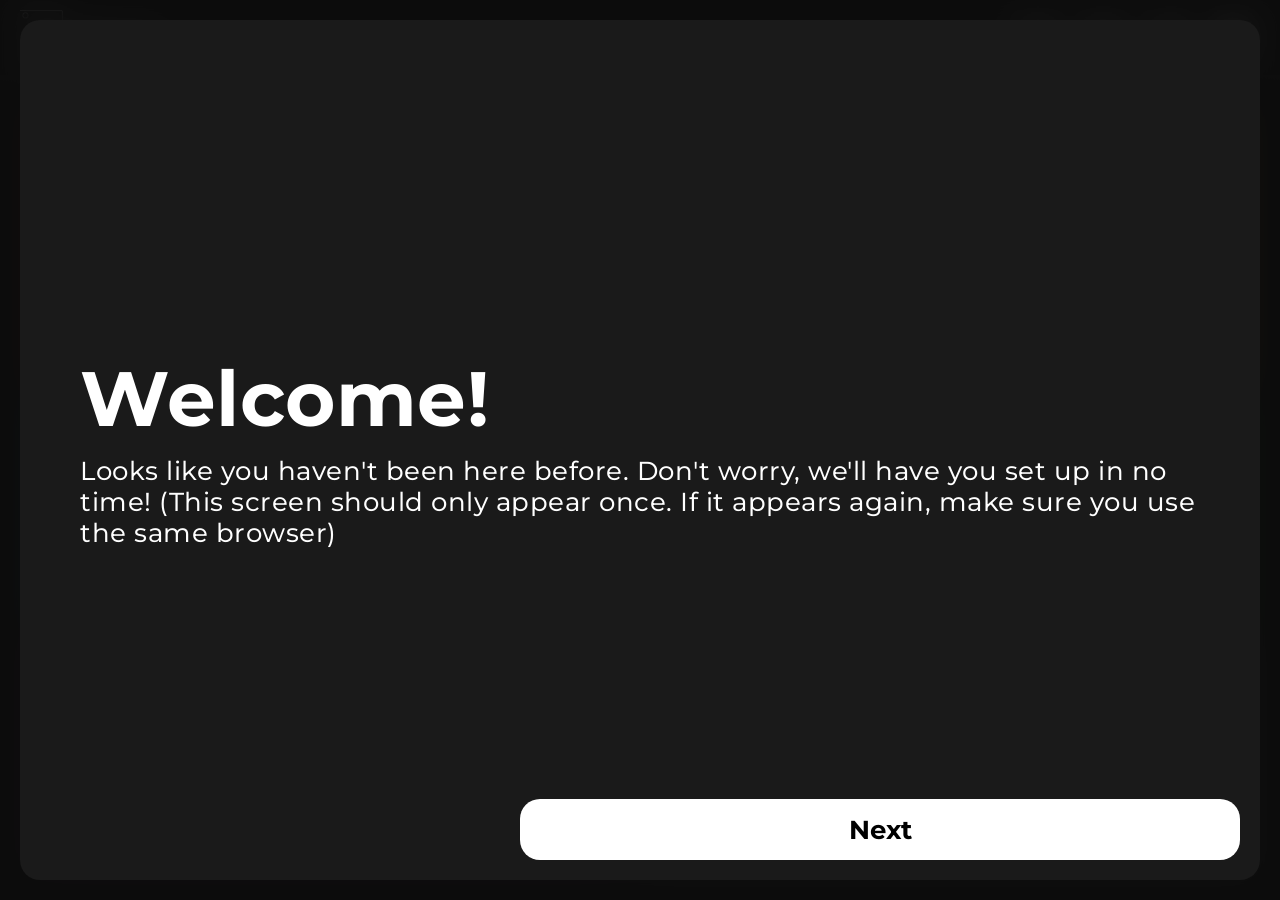
==== index.html @ c94aaa17 "Update index.html" ====
<!DOCTYPE html>
<html lang="en">

<head>
    <link rel="stylesheet" href="style.css">
    <link rel="preconnect" href="https://fonts.googleapis.com">
    <link rel="preconnect" href="https://fonts.gstatic.com" crossorigin>
    <link href="https://fonts.googleapis.com/css2?family=Montserrat:wght@100..900&display=swap" rel="stylesheet">
    <meta charset="UTF-8">
    <meta name="viewport" content="width=device-width, initial-scale=1.0">
    <link href="https://fonts.googleapis.com/css2?family=Material+Symbols+Outlined" rel="stylesheet" />
    <title>Planner</title>
    <style></style>
</head>

<body class="loading">
    <!--Setup and load popups-->
    <div id="loading-screen">
        <img id="load-img" src="logo_white2.png" class="pri_img"></img>
        <div id="script-list" class="popup-item">
            <div id="user-load-info">
                <h1 id="load-title">Welcome Back!</h1>
                <h2 id="load-desc">It's an honor to have you here!</h2>
            </div>
            <div class="script-cont">
                <h1 class="script">Initial checks</h1>
                <div class="status"></div>
            </div>
            <div class="script-cont">
                <h1 class="script">Load local subject data</h1>
                <div class="status"></div>
            </div>
            <div class="script-cont">
                <h1 class="script">Check for saved settings</h1>
                <div class="status"></div>
            </div>
            <div class="script-cont">
                <h1 class="script">Sync user theme</h1>
                <div class="status"></div>
            </div>
        </div>
    </div>
    <div id="setup" class="popup">
        <div class="setup-sect active">
            <h1 class="popup-title">Welcome!</h1>
            <h2 class="popup-desc">Looks like you haven't been here before. Don't worry, we'll have you set up in no
                time! (This screen should only appear once. If it appears again, make sure you use the same browser)
            </h2>
        </div>
        <div class="setup-buttons">
            <button id="prev-button" onclick="setup('back')" style="display:none">Back</button>
            <button id="next-button" onclick="setup('next')">Next</button>
        </div>
        <div class="setup-sect">
            <h1 class="popup-title">Name</h1>
            <h2 class="popup-desc">What should we call you? We'll use this mainly for your account section and
                greetings.</h2>
            <input type="text" id="username-input">
        </div>
        <div class="setup-sect">
            <h1 class="popup-title">Theme</h1>
            <h2 class="popup-desc">After you're done, you can select a theme to customize your experience.</h2>
        </div>
        <div class="setup-sect">
            <h1 class="popup-title">Account Center</h1>
            <h2 class="popup-desc">Your stats have become easier to view. You can see more about this on the
                <b>Accounts</b> page.
            </h2>
        </div>
        <div class="setup-sect">
            <h1 class="popup-title">Be Aware...</h1>
            <h2 class="popup-desc">You may experience bugs, since this release is new and it has been fully rebuilt from
                the ground-up. We apologize if this occurs.</h2>
        </div>
        <div class="setup-sect">
            <h1 class="popup-title">That's It!</h1>
            <h2 class="popup-desc">You've completed the setup successfully. Now, you can enjoy using Planner!</h2>
            <button style="background:var(--c1);color:var(--c2)" onclick="setup('done')">Finish Setup</button>
        </div>
    </div>
    <nav id="nav">
        <div id="logo-cont"><img id="logo" class="pri_img" src="logo_white2.png"><span id="logo-text">Planner</span>
        </div>
        <div id="icon-tray">
            <button class="nav-btn" aria-label="Account" onclick="togglePopup('accounts', 'active'
                )">person</button>
            <button class="nav-btn" aria-label="Update Log" onclick="togglePopup('updates', 'active'
                )">cached</button><button class="nav-btn" aria-label="Themes" onclick="togglePopup('themes-popup', 'active', 1
                )">brush</button>
            <button class="nav-btn" id="menu-btn" aria-label="Settings" onclick="togglePopup('settings', 'active'
                )">Settings</button>
        </div>
    </nav>
    <menu id="settings" class="popup">

        <button class="close-btn" aria-label="Close" onclick="togglePopup('settings', 'active'
                ), document.getElementById('overlay').classList.remove('active')">Close</button>
        <h1 class="popup-title">Settings</h1>
        <h2 class="title-small">Manage your preferences like if you want to check off your subjects or how you want to
            view them.
        </h2>
        <div class="popup-wrapper">
            <div class="settings-cont">
                <h1 class="title-medium">Grid Layout</h1>
                <h2 class="title-small">Change the way that the subject grid appears.</h2>
                <div class="setting">

                    <h1 class="setting-title">List subjects</h1><input class="setting-toggle" type="checkbox"
                        onclick="toggleValues('body', '', 'height:auto');toggleValues('class', 'grid', 'grid-template-columns:repeat(1, 1fr)');">


                </div>
                <h2 class="title-small">Desktop only. Use if you want to show your subjects in a single column.</h2>
                <div class="setting">

                    <h1 class="setting-title">Show checkboxes</h1><input class="setting-toggle" type="checkbox"
                        onclick="toggleValues('class', 'subject-marker', 'display:flex')">


                </div>
                <h2 class="title-small">Check or uncheck your subjects.</h2>
                <div class="setting">

                    <h1 class="setting-title">Tightly packed grid</h1><input class="setting-toggle" type="checkbox"
                        onclick="toggleValues('class', 'grid', 'gap:10px')">

                </div>
                <h2 class="title-small">Reduce the gap between subjects in each grid.</h2>
                <div class="setting">

                    <h1 class="setting-title">Show all grids</h1>
                    <input class="setting-toggle" type="checkbox" onclick="togglePopup('body', 'all-grids')">


                </div>
                <h2 class="title-small">Use if you don't want to wait for the grids to refresh.</h2>
            </div>
            <div class="settings-cont">
                <h1 class="title-medium">Other</h1>
                <h2 class="title-small">These settings do not have a specific category at the moment.</h2>
                <div class="setting">
                    <h1 class="setting-title">Hide Navbar Logo</h1><input class="setting-toggle" type="checkbox"
                        onclick="toggleValues('id', 'icon-tray', 'width:100%');toggleValues('id', 'logo-cont', 'display:none');toggleValues('class', 'nav-btn', 'width:100%');">


                </div>
                <h2 class="title-small">Best on small screens. Makes nav buttons much easier to tap.</h2>
            </div>
            <div class="settings-cont">
                <h1 class="title-medium">Your data</h1>
                <h2 class="title-small">Stored on your device. Refresh to apply.</h2>
                <button onclick="removeStorage('username'); removeStorage('setup')">Delete Username</button>
                <button onclick="removeStorage('points');removeStorage('checkedSubjects')">Delete Points</button>
                <button onclick="removeStorage('checkboxes')">Delete Checkbox Data</button>
                <button onclick="removeStorage('pages')">Delete App Uses</button>
                <button onclick="removeStorage('theme')">Delete Theme</button>
                <button
                    onclick="removeStorage('checkedSubjects');removeStorage('pages');removeStorage('checkboxes');removeStorage('points');removeStorage('theme');removeStorage('username'); removeStorage('setup')">Full
                    Reset</button>

            </div>
    </menu>
    <div class="popup" id="themes-popup">
        <h1 class="popup-title-small">Themes</h1>
        <button class="theme-btn" bg="hsl(0,0%,10%)">Dark Mode</button>
        <button class="theme-btn" bg="hsl(0,0%,45%)">Gray Mode</button>
        <button class="theme-btn" bg="hsl(0,0%,85%)" color="dark">Light Mode</button>
        <button bg="hsl(0,63.9%,15%)" color='yes' class="theme-btn" selected>Ruby
            Red</button>
        <button bg="hsl(33,100%,15%)" color='yes' class="theme-btn" selected>Fiery
            Orange</button>
        <button bg="hsl(235,40.9%,15%)" color='yes' class="theme-btn" selected>Midnight
            Blue</button>
        <button bg="hsl(174,50%,26.2%)" color="yes" class="theme-btn">Teal</button>
        <button bg="hsl(127,92.3%,15%)" color='yes' class="theme-btn" selected>Forest
            Green</button>
        <button bg="hsl(135,90%,30.4%)" color="yes" class="theme-btn">Lime</button>
        <button bg="hsl(282,92.3%,15%)" color='yes' class="theme-btn" selected>Lavender
            Purple</button>
        <button bg="hsl(275, 100%,20.5%)" color="yes" class="theme-btn">Royal
            Purple</button>
        <button bg="hsl(298,100%,30.2%)" color="yes" class="theme-btn">Bubble Gum</button>
        <button bg="hsl(55,96%,26%)" color='yes' class="theme-btn" selected>Lemon
            Yellow</button>
        <button bg="hsl(41,95%,40.3%)" class="theme-btn" color=dark>Desert</button>
        <button bg="hsl(21,100%,10.2%)" color="yes" class="theme-btn">Soda</button>
    </div>
    <div class="popup" id="accounts">
        <h1 class="popup-title">Account</h1>
        <h2 class="title-small">View insights about your data on the current user account.</h2>
        <div class="popup-wrapper">
            <button class="close-btn" aria-label="Close" onclick="togglePopup('accounts', 'active'
                ),  document.getElementById('overlay').classList.remove('active')">Close</button>
            <div class=" popup-item">
                <h2 class="title-medium" id="username">Active User</h2>
                <h3 class="title-small">current user</h3>
            </div>
            <div class="popup-item">
                <h2 class="title-medium" id="points">0</h2>
                <h3 class="title-small">current points</h3>
            </div>
            <div class="popup-item">
                <h2 class="title-medium" id="pages">0</h2>
                <h3 class="title-small">page loads</h3>
            </div>
            <div class="popup-item">
                <h2 class="title-medium" id="checkboxes">0</h2>
                <h3 class="title-small">checkbox clicks</h3>
            </div>
        </div>
        <h3 class="title-small">Go to <b>Settings</b> to find
            options about deleting your data.
        </h3>
        <h3 class="title-small">Your data is stored on your browser, and is not transferrable.
            Planner never stores any data on a server. You can clear your data any time in settings, and use the app
            in Guest mode, which
            does not store data.
        </h3>
    </div>
    <div class="popup" id="updates">
        <h1 class="popup-title">Update Log</h1>
        <h2 class="title-small">Version 1.0 of Planner | Version 4.0 of Today's Homework
        </h2>

        <button class="close-btn" aria-label="Close" onclick="togglePopup('updates', 'active'
                ),  document.getElementById('overlay').classList.remove('active')">Close</button>
        <div class="popup-item">
            <h1 class="title-medium">Better Settings</h1>
            <h2 class="title-small">Newer toggles, more options, and a grid-style layout to minimize scrolling
                on larger screens, while preventing small screens from overflowing.
            </h2>
        </div>
        <div class="popup-item">
            <h1 class="title-medium">Unified popups</h1>
            <h2 class="title-small">Noticed that everything looks similar? We addressed the
                problem of inconsistency in popups to refine
                the experience.
            </h2>
        </div>
        <div class="popup-item">
            <h1 class="title-medium">Code efficiency</h1>
            <h2 class="title-small">Planner takes up substantially less space than its predecessors, allowing for
                the same core
                functions, while making load times shorter.
        </div>
        <div class="popup-item">
            <h1 class="title-medium">More insights</h1>
            <h2 class="title-small">Curious about where you are in terms of usage? Check out the new <b>Account</b>
                section!
            </h2>
        </div>
        <div class="popup-item">
            <h1 class="title-medium">Public Access</h1>
            <h2 class="title-small">Just like in the old days, access this anytime in your browser.
            </h2>
        </div>
        <span class="title-small">We hope you enjoy this update! You can send us your feedback whenever you like in
            <b>Settings</b>!</span>
    </div>
    <div id="grid-cont">
        <div class="grid">
            <div class="subject" style="background-color:rgb(139, 22, 22)">
                <input class="subject-marker" type="checkbox">
                <h1 class="subject-title">Algebra</h1>
                <h2 class="subject-desc" contenteditable=true>Finish 5.2, wait till tomorrow and do 5.3</h2>
            </div>
            <div class="subject" style="background-color:rgb(166, 101, 15)">
                <input class="subject-marker" type="checkbox">
                <h1 class="subject-title">Geometry</h1>
                <h2 class="subject-desc" contenteditable=true>Learn more info!</h2>
            </div>
            <div class="subject" style="background-color:rgb(27, 58, 125)">
                <input class="subject-marker" type="checkbox">
                <h1 class="subject-title">English</h1>
                <h2 class="subject-desc" contenteditable=true>Learn more info!</h2>
            </div>
            <div class="subject" style="background-color:rgb(17, 74, 5)">
                <input class="subject-marker" type="checkbox">
                <h1 class="subject-title">Science</h1>
                <h2 class="subject-desc" contenteditable=true>Learn more info!</h2>
            </div>
            <div class="subject" style="background-color:rgb(82, 15, 79)">
                <input class="subject-marker" type="checkbox">
                <h1 class="subject-title">Ancient History</h1>
                <h2 class="subject-desc" contenteditable=true>Learn more info!</h2>
            </div>
        </div>
        <div class="grid active">
            <div class="subject" style="background-color:rgb(139, 22, 22)">
                <input class="subject-marker" type="checkbox">
                <h1 class="subject-title">Chinese</h1>
                <h2 class="subject-desc" contenteditable=true>Finish 5.2, wait till tomorrow and do 5.3</h2>
            </div>
            <div class="subject" style="background-color:rgb(132, 125, 22)">
                <input class="subject-marker" type="checkbox">
                <h1 class="subject-title">Latin</h1>
                <h2 class="subject-desc" contenteditable=true>Learn more info!</h2>
            </div>
            <div class="subject" style="background-color:rgb(27, 58, 125)">
                <input class="subject-marker" type="checkbox">
                <h1 class="subject-title">Spanish</h1>
                <h2 class="subject-desc" contenteditable=true>Learn more info!</h2>
            </div>
        </div>
    </div>
</body>
<script src='script.js'></script>

</html>
---- style.css ----
:root {
    --b1: hsl(0, 0%, 3%);
    --b2: hsl(0, 0%, 10%);
    --b3: hsla(0, 0%, 5%, 0.85);
    --c1: white;
    --c2: black;
    --n1: 20px;
    --n2: 10px;
    --nav: 75px;
    /*b# means "background color #" ex. b1 = background color 1, c# = color#*/
}

html,
body {
    font-size: 17px;
    letter-spacing: 0.5px;
    scrollbar-color: var(--c1) transparent;
    color: var(--c1);
    scrollbar-width: none;
    overscroll-behavior: none;

}

body {
    background-color: var(--b1);
    width: 100%;
    height: calc(100vh - var(--nav));
    margin-top: var(--nav);
    padding: var(--n1);
    display: flex;
    flex-direction: column;
    font-family: "Montserrat", Arial, Helvetica, sans-serif;
    font-weight: 450;

}

body.loading {
    overflow: hidden;
    /*When loading screen is shown, overflow hidden*/
}

* {
    margin: 0;
    padding: 0;
    box-sizing: border-box;
}


h1,
h2,
h3,
h4,
h5,
h6 {
    font-size: unset;
    font-weight: unset;
}

button {
    font-family: inherit;
    border: none;
    color: inherit;
    transition: 0.3s;
    position: relative;
    cursor: pointer;
    background-color: var(--b2);
    font-weight: bold;
    font-size: 1.2em;
    border-radius: var(--n1);
    padding: calc(var(--n1) * 0.75);
    padding-inline: var(--n2);

}

input {
    padding: 10px;
    background: var(--b1);
    border-radius: var(--n2);
    color: var(--c1);
    border: none;
    font-size: 1em;
    font-family: inherit;
}
input:focus-visible {
    outline-color:var(--c1);
}
button:hover {
    filter: brightness(1.3);
}

button:hover:after {
    position: absolute;
    bottom: 0;
    left: 0;
    width: 100%;
}

/*First-time setup*/
#setup {
    width: 100%;
    height: 100%;
    border-radius: 0px;
    top: 0;
    left: 0;
    backdrop-filter: blur(15px);
}

.setup-sect {
    background: var(--b2);
    padding: calc(var(--n1) * 3);
    height: 100%;
    border-radius: var(--n1);
    display: none;
    justify-content: center;
    flex-direction: column;
    gap: 10px;
    font-size: 1.5em;
    scale: 0.95;
    opacity: 0;
    transition: 0.3s allow-discrete;
    pointer-events:auto;
}

.setup-sect.active {
    display: flex;
    scale: 1;
    opacity: 1;
    transition: 0.3s allow-discrete;
}

@starting-style {
    .setup-sect.active {
        scale: 0.95;
        opacity: 0;
    }
}

.setup-buttons {
    position: absolute;
    bottom:0;
    right:0;
    width:100%;
    max-width:800px;
    padding:40px;
    padding-top:0;
    z-index: 15;
    display: flex;
    gap: 10px;
}

.setup-buttons button {
       z-index: 15;
    font-size: 1.5em;
    background: var(--b1);
    padding: 15px;
    color: var(--c1);
        pointer-events:auto;
        width:100%;
    
}

#next-button {
    background: var(--c1);
    color: var(--c2);
}

/*Loading screen*/
#loading-screen {
    position: fixed;
    top: 0;
    left: 0;
    z-index: 10;
    background: var(--b1);
    width: 100%;
    height: 100%;
    display: flex;
    gap: calc(var(--n1) * 3);
    padding: calc(var(--n1) * 3);
    align-items: center;
    justify-content: center;
    transition: 0.3s allow-discrete;

}

#loading-screen.hidden {
    opacity: 0;
    display: none;
}

#user-load-info {
    width: 100%;
    padding: var(--n1);
    background: var(--b1);
    border-radius: var(--n1);
    flex-direction: column;
    gap: 5px;
    text-align: center;
    font-size: 2.5em;
}

#load-title {
    font-size: 1em;
    font-weight: bold;
}

#load-desc {
    font-size: 0.5em;
}

#user-load-info,
.script-cont {
    width: 100%;
    background: var(--b1);
    padding: var(--n2);
    border-radius: var(--n1);
    display: flex;
}

.script-cont {
    display: flex;
    justify-content: space-between;
    align-items: center;
}

.script {
    background: var(--b2);
    padding: var(--n2);
    border-radius: var(--n2);
}

.status {
    animation: rotate 1s infinite linear;
    border-radius: 50%;
    aspect-ratio: 1/1;
    width: 40px;
    overflow: hidden;
    border: 3px solid;
    border-image-repeat: stretch;
    border-right-color: transparent;
    position: relative;
}

.status.complete {
    border: none;
    background: rgb(9, 156, 9);
    animation: none;
}

#load-img {
    height: 400px;
}

/*Universal styling for popups*/
.popup {
    display: none;
    flex-direction: column;
    gap: var(--n1);
    overflow-y: auto;
    padding: var(--n1);
    position: fixed;
    transition: 0.3s allow-discrete;
    opacity: 0;
    left: unset;
    top: 0;
    scale: 0.97;
    top: var(--n1);
    right: var(--n1);
    z-index: 5;
    background: var(--b3);
    width: calc(100vw - var(--n1) * 2);
    height: calc(100vh - var(--n1) * 2);
    backdrop-filter: blur(10px) saturate(3);
    box-shadow: 0px 0px 10px 5px var(--b2);
    filter: blur(var(--n2));
    overflow-y: auto;
    border-radius: var(--n1);
    user-select: none;
    overflow-x:hidden;
}

.popup-wrapper {
    display: grid;
    grid-template-columns: repeat(auto-fit, minmax(400px, 1fr));
    gap: var(--n1);
}

.popup-title {
    font-size: 3em;
    font-weight: bold;
    text-align: left;
}

.popup.active {
    display: flex;
    opacity: 1;
    scale: 1;
    filter: none;
}

@starting-style {

    .popup,
    .popup.active {
        opacity: 0;
        scale: 0.97;
        display: flex;
        filter: blur(var(--n2));
    }

}

.popup-item {
    display: flex;
    justify-content: safe center;
    align-items: safe center;
    background: var(--b2);
    padding: var(--n1);
    border-radius: 20px;
    font-size: 1.2em;
    flex-direction: column;
    gap: var(--n2);
    width: 100%;
    text-align: center;
    height: auto;
}

#loading-screen .popup-item {
    max-width: 700px;
    width: 100%;
}

/*Navigation*/
#nav {
    position: fixed;
    top: 0;
    left: 0;
    background-color: var(--b3);
    backdrop-filter: blur(50px);
    box-shadow: 0px 0px 8px 5px var(--b2);
    height: var(--nav);
    width: 100%;
    padding: var(--n2);
    padding-inline: var(--n1);
    display: flex;
    justify-content: space-between;
    user-select: none;
    align-items: center;
    z-index: 3;
}

#logo {
    height: 100%;
}

#logo-cont {
    height: 100%;
    align-items: center;
    justify-content: center;
    overflow: hidden;
    display: flex;
    gap: var(--n2);
    font-size: 20px;

}

#icon-tray {
    display: flex;
    gap: var(--n2);
    height: 100%;
    align-items: center;
    justify-content: center;
}

.nav-btn,
.close-btn {
    background-color: var(--b2);
    height: 100%;
    aspect-ratio: 1/1;
    border-radius: var(--n2);
    font-family: 'Material Symbols Outlined';
    font-size: 1.75rem;
    overflow: hidden;
    display: flex;
    align-items: center;
    justify-content: center;
    font-weight:normal;

}

.close-btn {
    position: fixed;
    top: 20px;
    right: 20px;
    width: 65px;
    height: 65px;
    font-size: 40px;
}

/*Themes*/
#themes-popup {
    width: calc(100% - 40px);
    max-width: 400px;
    height: 40vh;
    border-radius: var(--n1);
    margin-inline: 20px;
    top: calc(var(--nav) + var(--n1));
    right: 0;
    left: unset;
    background: var(--b1);
    transform: none;
    gap: var(--n2);
    z-index: 3;
}

.title-small {
    font-size: 1.2em;
}

.popup-title-small {
    font-size: 1.5em;
    font-weight: bold;
}

.title-medium {
    font-size: 2em;
    font-weight: bold;
}

.theme-btn {
    font-size: 1.2em;
    font-weight: bold;
    padding: calc(var(--n1) * 0.6);
}

/*Settings (embedded in <nav>)*/
#settings {
    max-width: 800px;
}

.settings-cont button {
    width: 100%;
    background: var(--b1);
}

.settings-cont {
    background: var(--b2);
    display: flex;
    flex-direction: column;
    gap: var(--n2);
    padding: var(--n1);
    border-radius: 20px;
    height: fit-content;
}

.setting {
    display: flex;
    justify-content: space-between;
    gap: var(--n2);
    width: 100%;
    font-size: 1.2em;
    background: var(--b1);
    padding: 15px;
    border-radius: var(--n1);
    align-items: center;
}

.setting-toggle {
    transition: 0.3s;
    border-radius: var(--n2);
    position: relative;
    overflow: hidden;
    cursor: pointer;
}

.setting-toggle:hover,
.setting-toggle:focus-visible {
    scale: 1.1;
}

.setting-toggle::before,
.setting-toggle::after {
    content: '';
    transition: 0.2s;
}

.setting-toggle[type=checkbox] {
    appearance: none;
    background: var(--b2);
    width: 80px;
    height: 30px;

}

.setting-toggle[type=checkbox]::after {
    height: 100%;
    position: absolute;
    top: 0;
    left: 0;
    font-family: 'Material Symbols Outlined';
    display: flex;
    align-items: center;
    justify-content: center;
}

.setting-toggle::after {
    width: 50%;
    background: var(--c1);
    content: '';
}

.setting-toggle[type=checkbox]:checked:after {
    transform: translateX(100%);
    content: 'check';
    background: rgb(49, 205, 49);
    font-size: 25px;
    font-weight: bold;
}

/*Layout of the homework*/
#grid-cont {
    min-height: 100%;
    padding: var(--n1);
    background-color: var(--b2);
    border-radius: var(--n1);
    display: flex;
    gap: 20px;
    flex-direction: column;
}

.grid {
    display: grid;
    grid-template-columns: repeat(2, 1fr);
    gap: 20px;
    min-height: calc(100vh - var(--n1) * 8);
    transition: 0.3s allow-discrete;
    opacity: 1;
    filter: none;
    scale: 1;
}

.grid.inactive {
    display: none;
    opacity: 0;
    filter: blur(16px);
    scale: 0.97;
}

@starting-style {

    .grid.active,
    .grid {
        opacity: 0;
        filter: blur(16px);
        scale: 0.97;
    }
}

/*Subjects*/
.subject {
    background-color: var(--b1);
    height: 100%;
    width: 100%;
    flex-direction: column;
    overflow-x: hidden;
    border-radius: var(--n1);
    padding: var(--n1);
    position: relative;
    color: white;
    box-shadow: 0px 0px 30px var(--n2) var(--b3);
    z-index: 1;

}

.subject::before,
.subject::after {
    transition: 0.3s allow-discrete;
    display: none;
    width: 100%;
    content: '';
    position: absolute;
    top: 0;
    left: 0;
    opacity: 0;

}

.subject::after {
    height: 100%;
    background: var(--b3);
    content: '';

    top: 0;
    left: 0;
    z-index: 1;
    backdrop-filter: blur(var(--n2));
    pointer-events: auto;
}

.subject::before {
    width: 0%;
    height: 5px;
    background: white;
    top: 50%;
    left: 0;
    transform: translate(0, -50%);
    z-index: 2;
}

.subject:has(.subject-marker:checked) {
    overflow: hidden;
}

.subject:has(.subject-marker:checked):after,
.subject:has(.subject-marker:checked):before {
    opacity: 1;
    display: flex;
    width: 100%;
}

@starting-style {

    .subject::before,
    .subject::after {
        opacity: 0;
        width: 0;

    }

    .subject:has(.subject-marker:checked):after,
    .subject:has(.subject-marker:checked):before {

        opacity: 0;
    }

    .subject:has(.subject-marker:checked):before {
        width: 0;
    }

}

.subject-title {
    font-size: 2.5rem;
    font-weight: bold;
    height: fit-content;
    margin-bottom: 5px;
    width: calc(100% - 60px);
    word-wrap: break-word;
}

.subject-desc {
    font-size: 2.5rem;
    word-wrap: break-word;
    max-width: 100%;
    transition: 0.3s;

}

.subject-desc:hover,
.subject-desc:focus-visible {
    background: rgba(0, 0, 0, 0.5);
    outline: none;
    padding: var(--n2);
    border-radius: var(--n2);
}

.subject-desc:focus {
    background: rgba(0, 0, 0, 0.9);

}

.subject-marker {
    position: absolute;
    top: 20px;
    right: 20px;
    border-radius: var(--n2);
    width: 50px;
    height: 50px;
    appearance: none;
    transition: 0.3s;
    cursor: pointer;
    background-color: var(--b1);
    color: var(--c1);
    display: none;
    align-items: center;
    justify-content: center;
    overflow: hidden;
    z-index: 3;
    user-select: none;

}

.subject-marker::after {
    content: 'check';
    font-family: 'Material Symbols outlined';
    color: inherit;
    font-size: 3em;
}

/*Media*/
@media only screen and (max-width:1000px) {
    .grid {
        grid-template-columns: repeat(1, 1fr);
    }

    body {
        min-height: calc(100vh - var(--nav));
        height: auto;
        font-size:14px;
    }

    #loading-screen {
        flex-direction: column;
        padding: var(--n1);
        gap: var(--n1);
    }
    .setup-sect {
        padding:var(--n2);
    }
    #load-img {
        height: 250px;
    }

    #logo-text {
        display: none;
    }
}

/*Animation keyframes*/
@keyframes rotate {
    from {
        rotate: 0deg;
    }

    to {
        rotate: 360deg;
    }
}
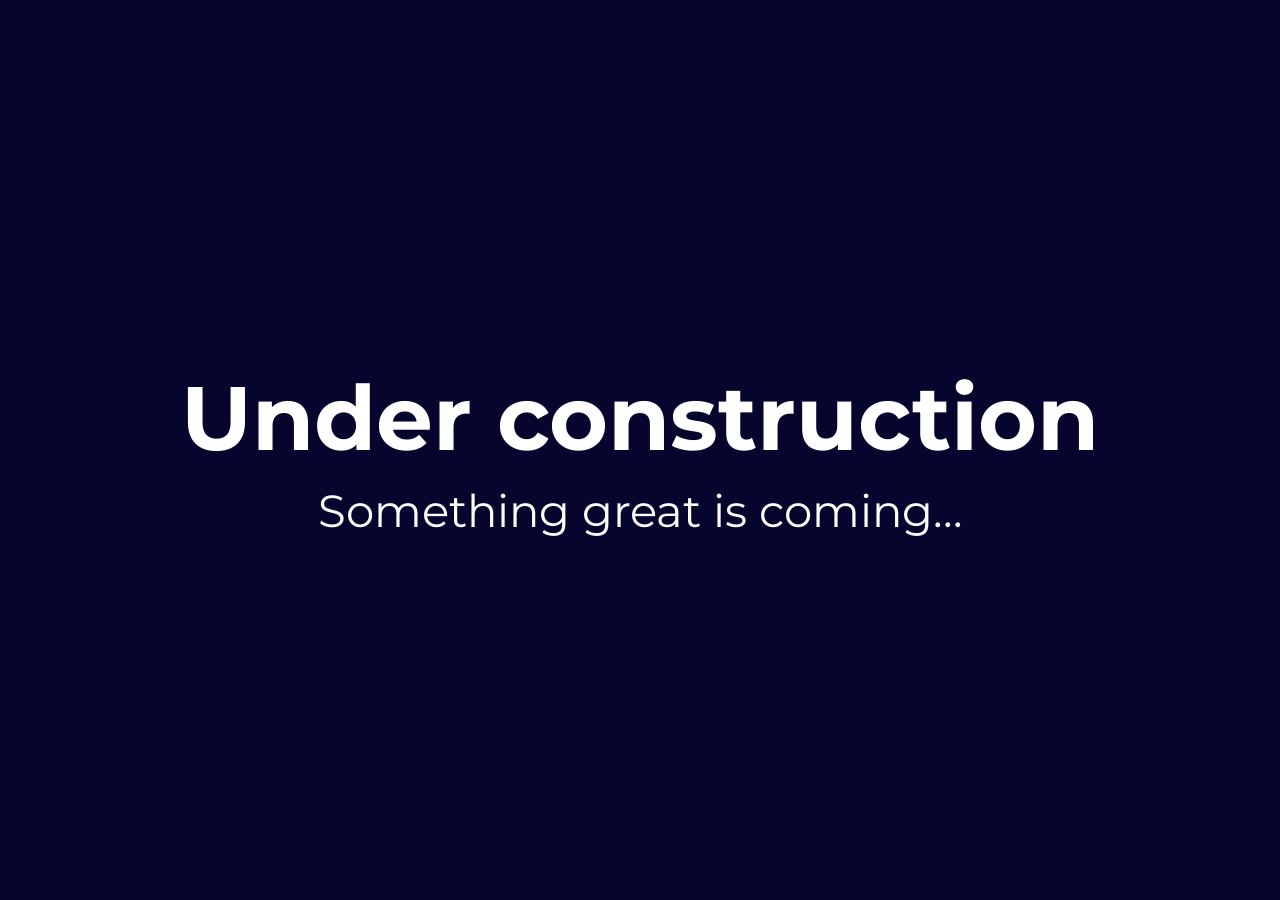
==== commit 66cffd23: "Rename index_.html to index.html" ====
--- a/index.html
+++ b/index.html
@@ -1,309 +1,62 @@
-<!DOCTYPE html>
-<html lang="en">
-
-<head>
-    <link rel="stylesheet" href="style.css">
-    <link rel="preconnect" href="https://fonts.googleapis.com">
-    <link rel="preconnect" href="https://fonts.gstatic.com" crossorigin>
-    <link href="https://fonts.googleapis.com/css2?family=Montserrat:wght@100..900&display=swap" rel="stylesheet">
-    <meta charset="UTF-8">
-    <meta name="viewport" content="width=device-width, initial-scale=1.0">
-    <link href="https://fonts.googleapis.com/css2?family=Material+Symbols+Outlined" rel="stylesheet" />
-    <title>Planner</title>
-    <style></style>
-</head>
-
-<body class="loading">
-    <!--Setup and load popups-->
-    <div id="loading-screen">
-        <img id="load-img" src="logo_white2.png" class="pri_img"></img>
-        <div id="script-list" class="popup-item">
-            <div id="user-load-info">
-                <h1 id="load-title">Welcome Back!</h1>
-                <h2 id="load-desc">It's an honor to have you here!</h2>
-            </div>
-            <div class="script-cont">
-                <h1 class="script">Initial checks</h1>
-                <div class="status"></div>
-            </div>
-            <div class="script-cont">
-                <h1 class="script">Load local subject data</h1>
-                <div class="status"></div>
-            </div>
-            <div class="script-cont">
-                <h1 class="script">Check for saved settings</h1>
-                <div class="status"></div>
-            </div>
-            <div class="script-cont">
-                <h1 class="script">Sync user theme</h1>
-                <div class="status"></div>
-            </div>
-        </div>
-    </div>
-    <div id="setup" class="popup">
-        <div class="setup-sect active">
-            <h1 class="popup-title">Welcome!</h1>
-            <h2 class="popup-desc">Looks like you haven't been here before. Don't worry, we'll have you set up in no
-                time! (This screen should only appear once. If it appears again, make sure you use the same browser)
-            </h2>
-        </div>
-        <div class="setup-buttons">
-            <button id="prev-button" onclick="setup('back')" style="display:none">Back</button>
-            <button id="next-button" onclick="setup('next')">Next</button>
-        </div>
-        <div class="setup-sect">
-            <h1 class="popup-title">Name</h1>
-            <h2 class="popup-desc">What should we call you? We'll use this mainly for your account section and
-                greetings.</h2>
-            <input type="text" id="username-input">
-        </div>
-        <div class="setup-sect">
-            <h1 class="popup-title">Theme</h1>
-            <h2 class="popup-desc">After you're done, you can select a theme to customize your experience.</h2>
-        </div>
-        <div class="setup-sect">
-            <h1 class="popup-title">Account Center</h1>
-            <h2 class="popup-desc">Your stats have become easier to view. You can see more about this on the
-                <b>Accounts</b> page.
-            </h2>
-        </div>
-        <div class="setup-sect">
-            <h1 class="popup-title">Be Aware...</h1>
-            <h2 class="popup-desc">You may experience bugs, since this release is new and it has been fully rebuilt from
-                the ground-up. We apologize if this occurs.</h2>
-        </div>
-        <div class="setup-sect">
-            <h1 class="popup-title">That's It!</h1>
-            <h2 class="popup-desc">You've completed the setup successfully. Now, you can enjoy using Planner!</h2>
-            <button style="background:var(--c1);color:var(--c2)" onclick="setup('done')">Finish Setup</button>
-        </div>
-    </div>
-    <nav id="nav">
-        <div id="logo-cont"><img id="logo" class="pri_img" src="logo_white2.png"><span id="logo-text">Planner</span>
-        </div>
-        <div id="icon-tray">
-            <button class="nav-btn" aria-label="Account" onclick="togglePopup('accounts', 'active'
-                )">person</button>
-            <button class="nav-btn" aria-label="Update Log" onclick="togglePopup('updates', 'active'
-                )">cached</button><button class="nav-btn" aria-label="Themes" onclick="togglePopup('themes-popup', 'active', 1
-                )">brush</button>
-            <button class="nav-btn" id="menu-btn" aria-label="Settings" onclick="togglePopup('settings', 'active'
-                )">Settings</button>
-        </div>
-    </nav>
-    <menu id="settings" class="popup">
-
-        <button class="close-btn" aria-label="Close" onclick="togglePopup('settings', 'active'
-                ), document.getElementById('overlay').classList.remove('active')">Close</button>
-        <h1 class="popup-title">Settings</h1>
-        <h2 class="title-small">Manage your preferences like if you want to check off your subjects or how you want to
-            view them.
-        </h2>
-        <div class="popup-wrapper">
-            <div class="settings-cont">
-                <h1 class="title-medium">Grid Layout</h1>
-                <h2 class="title-small">Change the way that the subject grid appears.</h2>
-                <div class="setting">
-
-                    <h1 class="setting-title">List subjects</h1><input class="setting-toggle" type="checkbox"
-                        onclick="toggleValues('body', '', 'height:auto');toggleValues('class', 'grid', 'grid-template-columns:repeat(1, 1fr)');">
-
-
-                </div>
-                <h2 class="title-small">Desktop only. Use if you want to show your subjects in a single column.</h2>
-                <div class="setting">
-
-                    <h1 class="setting-title">Show checkboxes</h1><input class="setting-toggle" type="checkbox"
-                        onclick="toggleValues('class', 'subject-marker', 'display:flex')">
-
-
-                </div>
-                <h2 class="title-small">Check or uncheck your subjects.</h2>
-                <div class="setting">
-
-                    <h1 class="setting-title">Tightly packed grid</h1><input class="setting-toggle" type="checkbox"
-                        onclick="toggleValues('class', 'grid', 'gap:10px')">
-
-                </div>
-                <h2 class="title-small">Reduce the gap between subjects in each grid.</h2>
-                <div class="setting">
-
-                    <h1 class="setting-title">Show all grids</h1>
-                    <input class="setting-toggle" type="checkbox" onclick="togglePopup('body', 'all-grids')">
-
-
-                </div>
-                <h2 class="title-small">Use if you don't want to wait for the grids to refresh.</h2>
-            </div>
-            <div class="settings-cont">
-                <h1 class="title-medium">Other</h1>
-                <h2 class="title-small">These settings do not have a specific category at the moment.</h2>
-                <div class="setting">
-                    <h1 class="setting-title">Hide Navbar Logo</h1><input class="setting-toggle" type="checkbox"
-                        onclick="toggleValues('id', 'icon-tray', 'width:100%');toggleValues('id', 'logo-cont', 'display:none');toggleValues('class', 'nav-btn', 'width:100%');">
-
-
-                </div>
-                <h2 class="title-small">Best on small screens. Makes nav buttons much easier to tap.</h2>
-            </div>
-            <div class="settings-cont">
-                <h1 class="title-medium">Your data</h1>
-                <h2 class="title-small">Stored on your device. Refresh to apply.</h2>
-                <button onclick="removeStorage('username'); removeStorage('setup')">Delete Username</button>
-                <button onclick="removeStorage('points');removeStorage('checkedSubjects')">Delete Points</button>
-                <button onclick="removeStorage('checkboxes')">Delete Checkbox Data</button>
-                <button onclick="removeStorage('pages')">Delete App Uses</button>
-                <button onclick="removeStorage('theme')">Delete Theme</button>
-                <button
-                    onclick="removeStorage('checkedSubjects');removeStorage('pages');removeStorage('checkboxes');removeStorage('points');removeStorage('theme');removeStorage('username'); removeStorage('setup')">Full
-                    Reset</button>
-
-            </div>
-    </menu>
-    <div class="popup" id="themes-popup">
-        <h1 class="popup-title-small">Themes</h1>
-        <button class="theme-btn" bg="hsl(0,0%,10%)">Dark Mode</button>
-        <button class="theme-btn" bg="hsl(0,0%,45%)">Gray Mode</button>
-        <button class="theme-btn" bg="hsl(0,0%,85%)" color="dark">Light Mode</button>
-        <button bg="hsl(0,63.9%,15%)" color='yes' class="theme-btn" selected>Ruby
-            Red</button>
-        <button bg="hsl(33,100%,15%)" color='yes' class="theme-btn" selected>Fiery
-            Orange</button>
-        <button bg="hsl(235,40.9%,15%)" color='yes' class="theme-btn" selected>Midnight
-            Blue</button>
-        <button bg="hsl(174,50%,26.2%)" color="yes" class="theme-btn">Teal</button>
-        <button bg="hsl(127,92.3%,15%)" color='yes' class="theme-btn" selected>Forest
-            Green</button>
-        <button bg="hsl(135,90%,30.4%)" color="yes" class="theme-btn">Lime</button>
-        <button bg="hsl(282,92.3%,15%)" color='yes' class="theme-btn" selected>Lavender
-            Purple</button>
-        <button bg="hsl(275, 100%,20.5%)" color="yes" class="theme-btn">Royal
-            Purple</button>
-        <button bg="hsl(298,100%,30.2%)" color="yes" class="theme-btn">Bubble Gum</button>
-        <button bg="hsl(55,96%,26%)" color='yes' class="theme-btn" selected>Lemon
-            Yellow</button>
-        <button bg="hsl(41,95%,40.3%)" class="theme-btn" color=dark>Desert</button>
-        <button bg="hsl(21,100%,10.2%)" color="yes" class="theme-btn">Soda</button>
-    </div>
-    <div class="popup" id="accounts">
-        <h1 class="popup-title">Account</h1>
-        <h2 class="title-small">View insights about your data on the current user account.</h2>
-        <div class="popup-wrapper">
-            <button class="close-btn" aria-label="Close" onclick="togglePopup('accounts', 'active'
-                ),  document.getElementById('overlay').classList.remove('active')">Close</button>
-            <div class=" popup-item">
-                <h2 class="title-medium" id="username">Active User</h2>
-                <h3 class="title-small">current user</h3>
-            </div>
-            <div class="popup-item">
-                <h2 class="title-medium" id="points">0</h2>
-                <h3 class="title-small">current points</h3>
-            </div>
-            <div class="popup-item">
-                <h2 class="title-medium" id="pages">0</h2>
-                <h3 class="title-small">page loads</h3>
-            </div>
-            <div class="popup-item">
-                <h2 class="title-medium" id="checkboxes">0</h2>
-                <h3 class="title-small">checkbox clicks</h3>
-            </div>
-        </div>
-        <h3 class="title-small">Go to <b>Settings</b> to find
-            options about deleting your data.
-        </h3>
-        <h3 class="title-small">Your data is stored on your browser, and is not transferrable.
-            Planner never stores any data on a server. You can clear your data any time in settings, and use the app
-            in Guest mode, which
-            does not store data.
-        </h3>
-    </div>
-    <div class="popup" id="updates">
-        <h1 class="popup-title">Update Log</h1>
-        <h2 class="title-small">Version 1.0 of Planner | Version 4.0 of Today's Homework
-        </h2>
-
-        <button class="close-btn" aria-label="Close" onclick="togglePopup('updates', 'active'
-                ),  document.getElementById('overlay').classList.remove('active')">Close</button>
-        <div class="popup-item">
-            <h1 class="title-medium">Better Settings</h1>
-            <h2 class="title-small">Newer toggles, more options, and a grid-style layout to minimize scrolling
-                on larger screens, while preventing small screens from overflowing.
-            </h2>
-        </div>
-        <div class="popup-item">
-            <h1 class="title-medium">Unified popups</h1>
-            <h2 class="title-small">Noticed that everything looks similar? We addressed the
-                problem of inconsistency in popups to refine
-                the experience.
-            </h2>
-        </div>
-        <div class="popup-item">
-            <h1 class="title-medium">Code efficiency</h1>
-            <h2 class="title-small">Planner takes up substantially less space than its predecessors, allowing for
-                the same core
-                functions, while making load times shorter.
-        </div>
-        <div class="popup-item">
-            <h1 class="title-medium">More insights</h1>
-            <h2 class="title-small">Curious about where you are in terms of usage? Check out the new <b>Account</b>
-                section!
-            </h2>
-        </div>
-        <div class="popup-item">
-            <h1 class="title-medium">Public Access</h1>
-            <h2 class="title-small">Just like in the old days, access this anytime in your browser.
-            </h2>
-        </div>
-        <span class="title-small">We hope you enjoy this update! You can send us your feedback whenever you like in
-            <b>Settings</b>!</span>
-    </div>
-    <div id="grid-cont">
-        <div class="grid">
-            <div class="subject" style="background-color:rgb(139, 22, 22)">
-                <input class="subject-marker" type="checkbox">
-                <h1 class="subject-title">Algebra</h1>
-                <h2 class="subject-desc" contenteditable=true>Finish 5.2, wait till tomorrow and do 5.3</h2>
-            </div>
-            <div class="subject" style="background-color:rgb(166, 101, 15)">
-                <input class="subject-marker" type="checkbox">
-                <h1 class="subject-title">Geometry</h1>
-                <h2 class="subject-desc" contenteditable=true>Learn more info!</h2>
-            </div>
-            <div class="subject" style="background-color:rgb(27, 58, 125)">
-                <input class="subject-marker" type="checkbox">
-                <h1 class="subject-title">English</h1>
-                <h2 class="subject-desc" contenteditable=true>Learn more info!</h2>
-            </div>
-            <div class="subject" style="background-color:rgb(17, 74, 5)">
-                <input class="subject-marker" type="checkbox">
-                <h1 class="subject-title">Science</h1>
-                <h2 class="subject-desc" contenteditable=true>Learn more info!</h2>
-            </div>
-            <div class="subject" style="background-color:rgb(82, 15, 79)">
-                <input class="subject-marker" type="checkbox">
-                <h1 class="subject-title">Ancient History</h1>
-                <h2 class="subject-desc" contenteditable=true>Learn more info!</h2>
-            </div>
-        </div>
-        <div class="grid active">
-            <div class="subject" style="background-color:rgb(139, 22, 22)">
-                <input class="subject-marker" type="checkbox">
-                <h1 class="subject-title">Chinese</h1>
-                <h2 class="subject-desc" contenteditable=true>Finish 5.2, wait till tomorrow and do 5.3</h2>
-            </div>
-            <div class="subject" style="background-color:rgb(132, 125, 22)">
-                <input class="subject-marker" type="checkbox">
-                <h1 class="subject-title">Latin</h1>
-                <h2 class="subject-desc" contenteditable=true>Learn more info!</h2>
-            </div>
-            <div class="subject" style="background-color:rgb(27, 58, 125)">
-                <input class="subject-marker" type="checkbox">
-                <h1 class="subject-title">Spanish</h1>
-                <h2 class="subject-desc" contenteditable=true>Learn more info!</h2>
-            </div>
-        </div>
-    </div>
-</body>
-<script src='script.js'></script>
-
-</html>
+<!DOCTYPE html>
+<html lang="en">
+
+<head>
+    <meta charset="UTF-8">
+    <title>Document</title>
+    <link rel="preconnect" href="https://fonts.googleapis.com">
+    <link rel="preconnect" href="https://fonts.gstatic.com" crossorigin>
+    <link href="https://fonts.googleapis.com/css2?family=Montserrat:wght@100..900&display=swap" rel="stylesheet">
+    <meta charset="UTF-8">
+    <meta name="viewport" content="width=device-width, initial-scale=1.0">
+    <link href="https://fonts.googleapis.com/css2?family=Material+Symbols+Outlined" rel="stylesheet" />
+</head>
+<style>
+    html,
+    body {
+        background: hsl(241, 81%, 10%);
+        color: white;
+        display: flex;
+        font-family: 'Montserrat';
+        align-items: center;
+        justify-content: center;
+        height: 100vh;
+        text-wrap: wrap;
+        word-wrap: break-word;
+        flex-wrap:wrap;
+        width: 100vw;
+        flex-direction: column;
+        font-size: 30px;
+        gap: 10px;
+        text-align: center;
+    }
+
+    * {
+        margin: 0;
+        padding: 0;
+        box-sizing: border-box;
+    }
+
+    h1 {
+        font-size: 3em;
+    }
+
+    h2 {
+        font-weight: normal;
+    }
+
+    @media screen and (max-width:600px) {
+
+        html,
+        body {
+            font-size: 15px;
+        }
+    }
+</style>
+
+<body>
+    <h1>Under construction</h1>
+    <h2>Something great is coming...</h2>
+</body>
+
+</html>
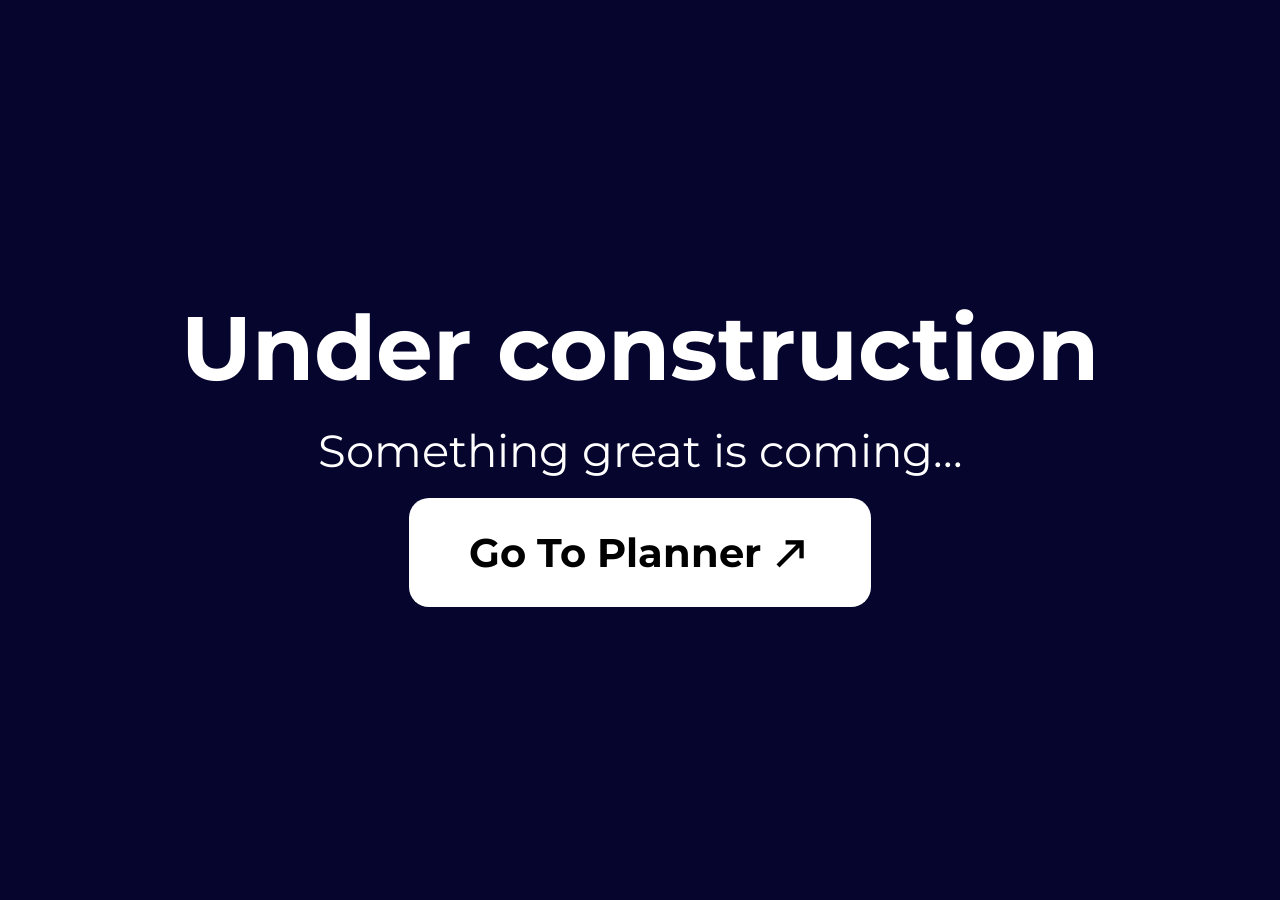
==== commit e630787c: "Update index.html" ====
--- a/index.html
+++ b/index.html
@@ -23,11 +23,11 @@
         height: 100vh;
         text-wrap: wrap;
         word-wrap: break-word;
-        flex-wrap:wrap;
+        flex-wrap: wrap;
         width: 100vw;
         flex-direction: column;
         font-size: 30px;
-        gap: 10px;
+        gap: 20px;
         text-align: center;
     }
 
@@ -44,7 +44,23 @@
     h2 {
         font-weight: normal;
     }
-
+a {
+    padding:30px;
+    padding-inline:60px;
+    background:hsl(0, 0%, 100%);
+    font-size:40px;
+    color:black;
+    border-radius:20px;
+    font-weight:bold;
+    display:flex;
+    gap:10px;
+    align-items: center;
+    justify-content: center;
+}
+a::after {
+    content:'north_east';
+    font-family: 'Material Symbols Outlined';
+}
     @media screen and (max-width:600px) {
 
         html,
@@ -57,6 +73,7 @@
 <body>
     <h1>Under construction</h1>
     <h2>Something great is coming...</h2>
+    <a>Go To Planner</a>
 </body>
 
 </html>
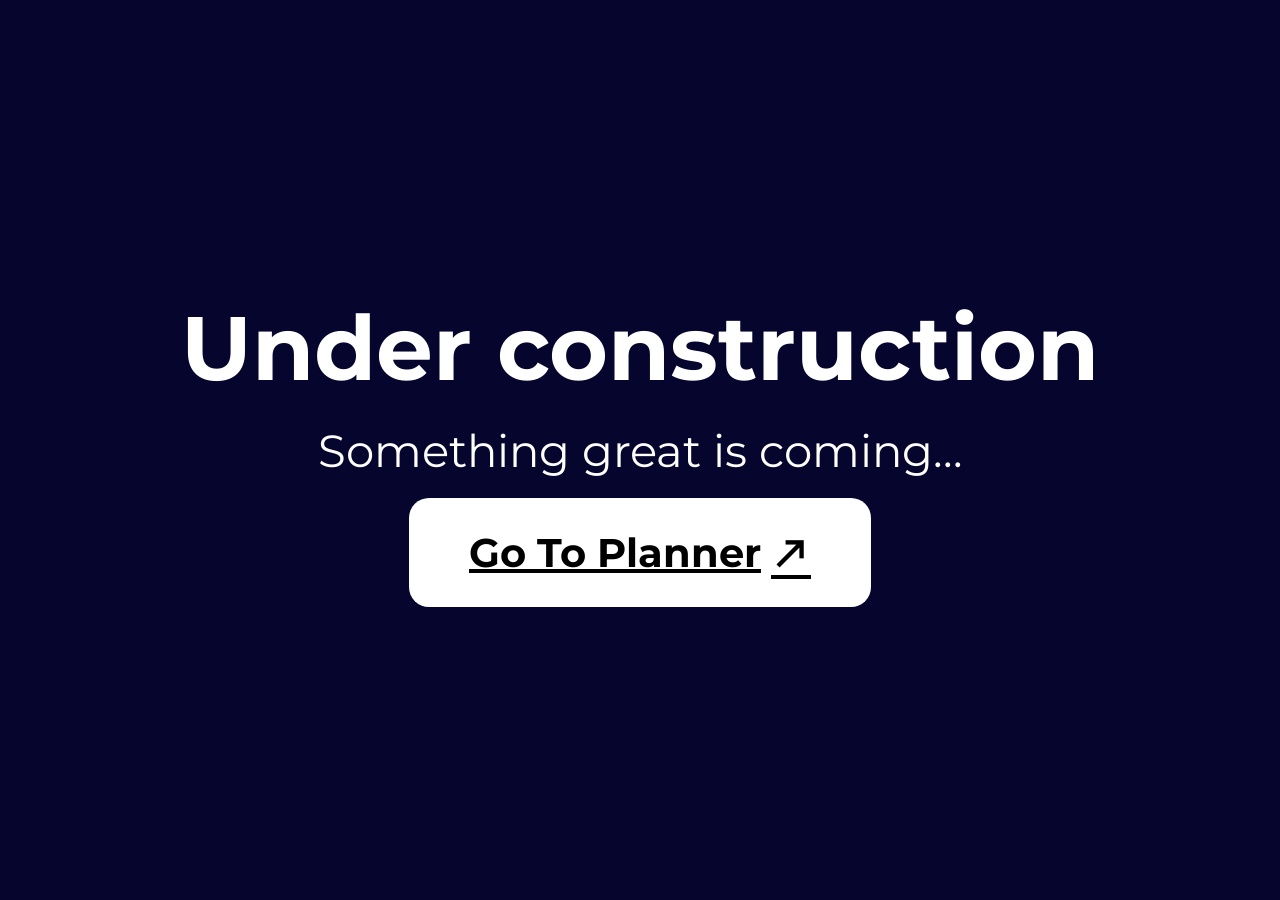
==== commit f2445f5b: "Update index.html" ====
--- a/index.html
+++ b/index.html
@@ -73,7 +73,7 @@
 <body>
     <h1>Under construction</h1>
     <h2>Something great is coming...</h2>
-    <a>Go To Planner</a>
+    <a href='https://www.rashraf2.com/planner'>Go To Planner</a>
 </body>
 
 </html>
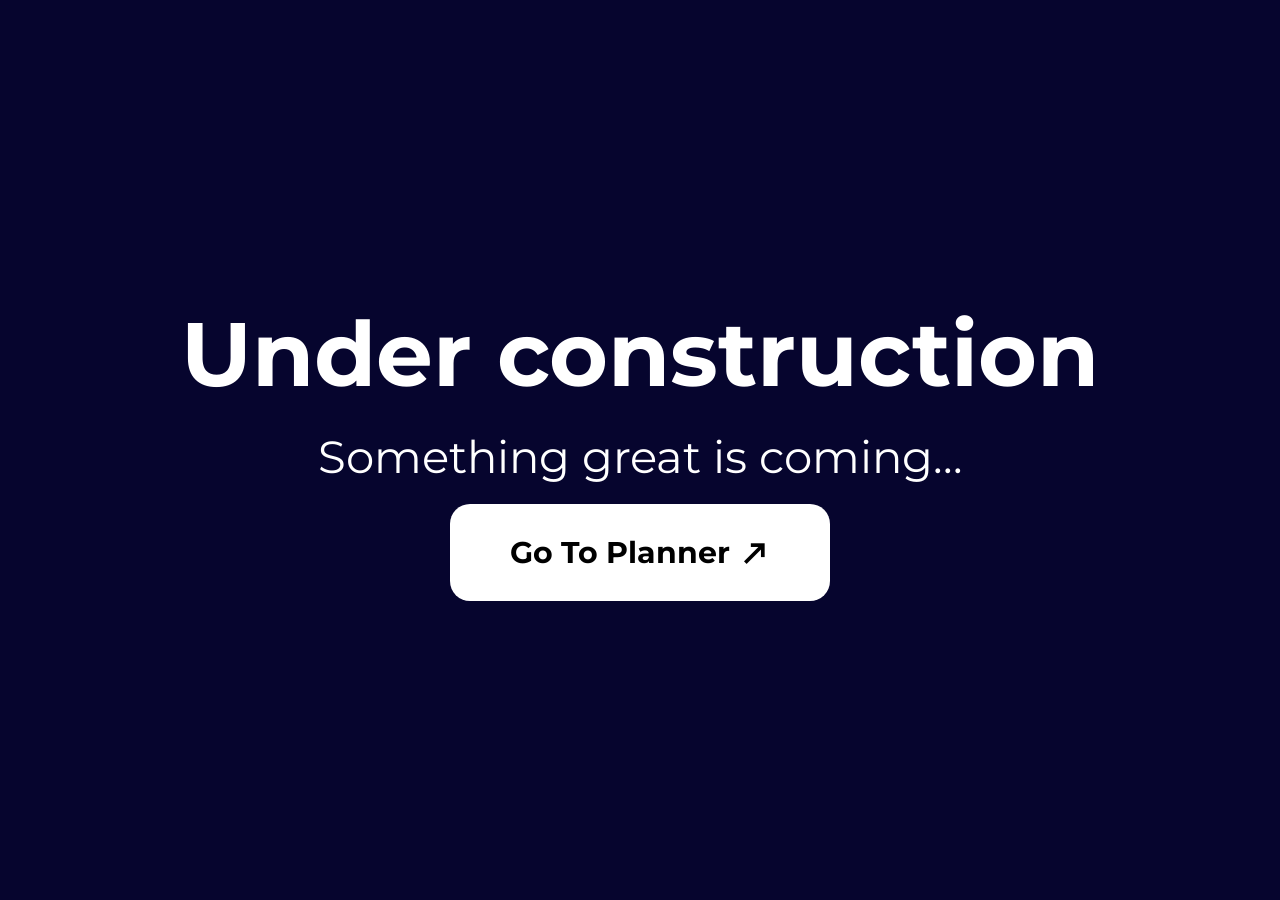
==== commit 142a74e5: "Update index.html" ====
--- a/index.html
+++ b/index.html
@@ -48,7 +48,7 @@
     padding:30px;
     padding-inline:60px;
     background:hsl(0, 0%, 100%);
-    font-size:40px;
+    font-size:1em;
     color:black;
     border-radius:20px;
     font-weight:bold;
@@ -73,7 +73,7 @@
 <body>
     <h1>Under construction</h1>
     <h2>Something great is coming...</h2>
-    <a href='https://www.rashraf2.com/planner'>Go To Planner</a>
+    <a>Go To Planner</a>
 </body>
 
 </html>
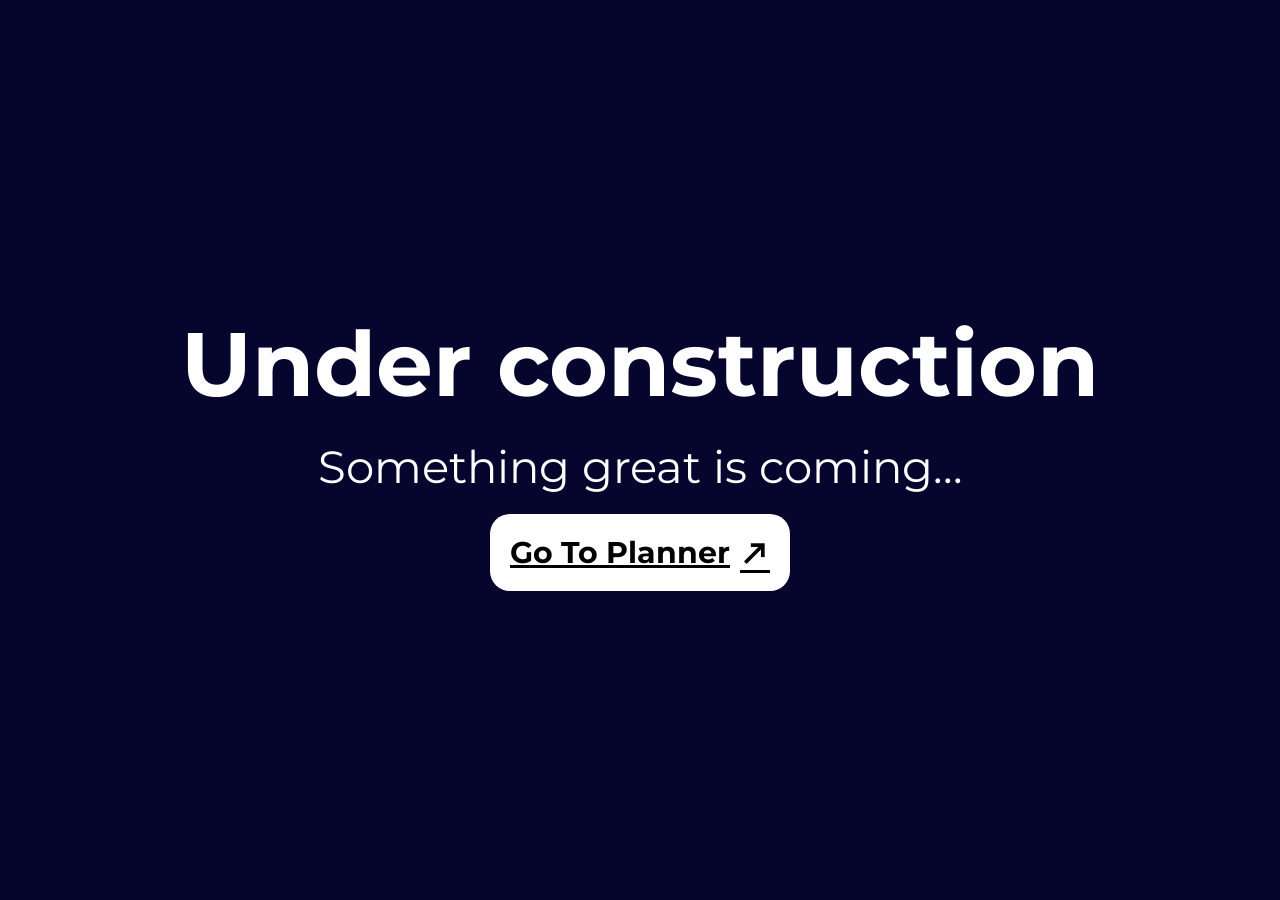
==== commit 765e0b48: "Update index.html" ====
--- a/index.html
+++ b/index.html
@@ -45,8 +45,7 @@
         font-weight: normal;
     }
 a {
-    padding:30px;
-    padding-inline:60px;
+    padding:20px;
     background:hsl(0, 0%, 100%);
     font-size:1em;
     color:black;
@@ -73,7 +72,7 @@
 <body>
     <h1>Under construction</h1>
     <h2>Something great is coming...</h2>
-    <a>Go To Planner</a>
+    <a href="https://rashraf2.com/planner/">Go To Planner</a>
 </body>
 
 </html>
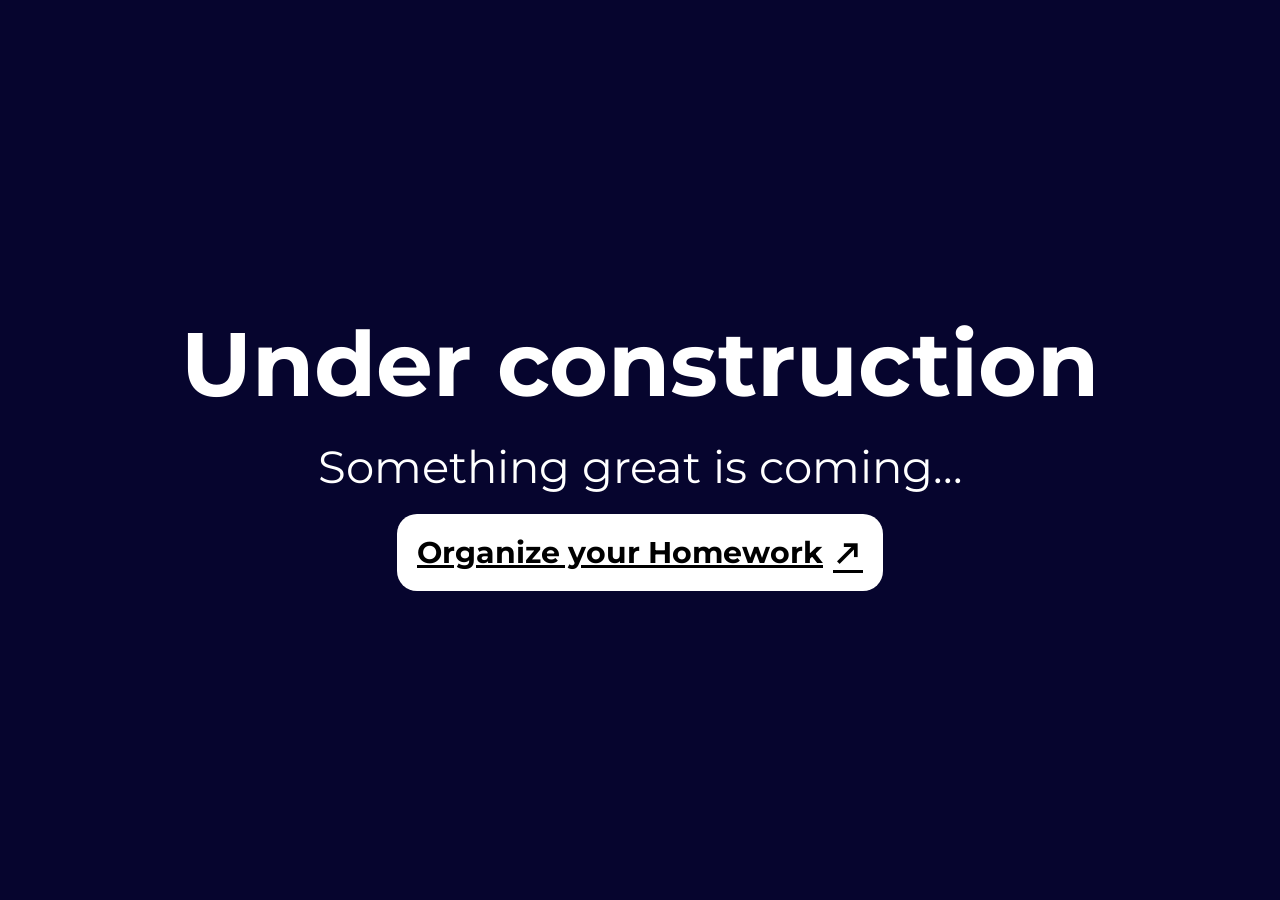
==== commit e7361b3e: "Update index.html" ====
--- a/index.html
+++ b/index.html
@@ -64,7 +64,7 @@
 
         html,
         body {
-            font-size: 15px;
+            font-size: 17px;
         }
     }
 </style>
@@ -72,7 +72,7 @@
 <body>
     <h1>Under construction</h1>
     <h2>Something great is coming...</h2>
-    <a href="https://rashraf2.com/planner/">Go To Planner</a>
+    <a href="https://rashraf2.com/homework/">Organize your Homework</a>
 </body>
 
 </html>
